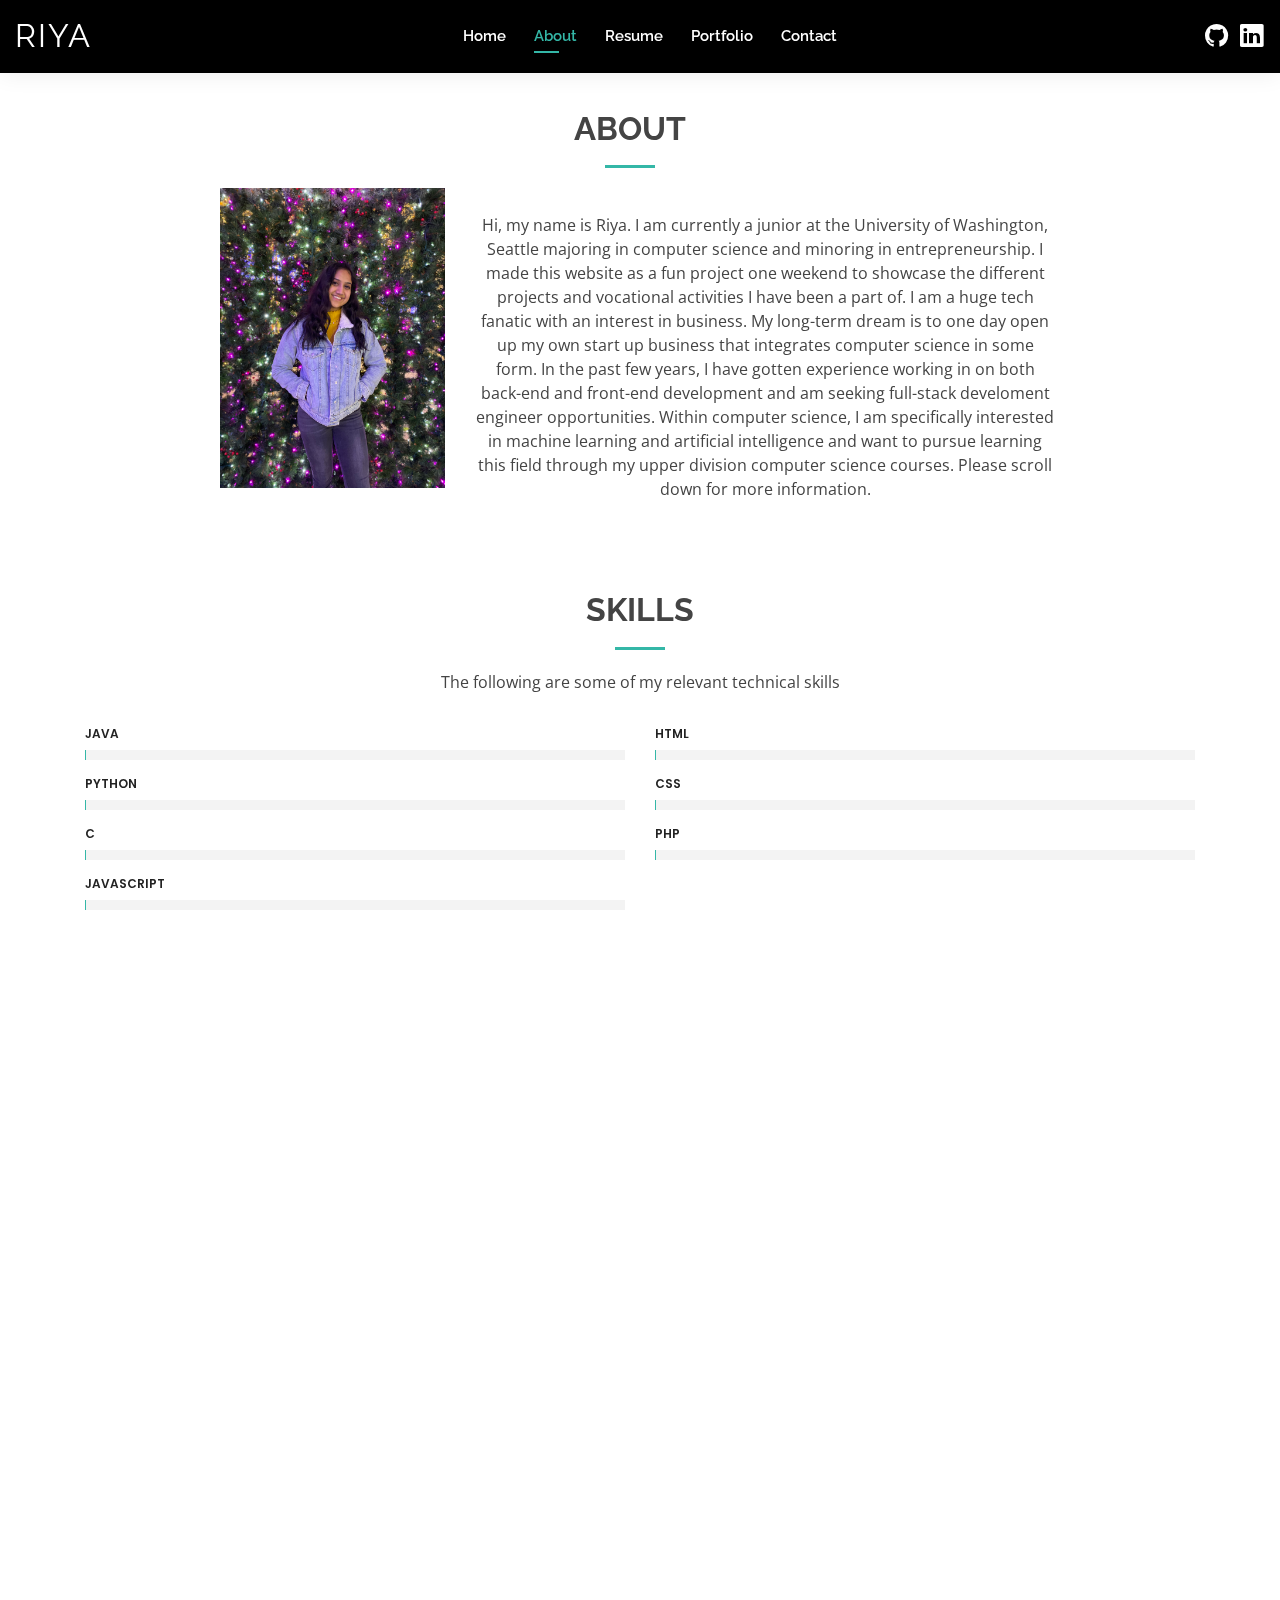
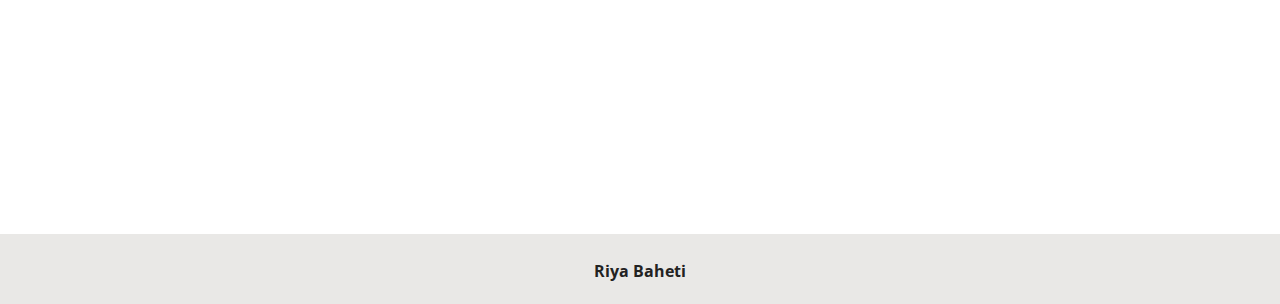
==== about.html @ cb8a55f1 "updated courses" ====
<!DOCTYPE html>
<html lang="en">

<head>
  <meta charset="utf-8">
  <meta content="width=device-width, initial-scale=1.0" name="viewport">

  <title>Riya Baheti</title>
  <meta content="" name="descriptison">
  <meta content="" name="keywords">

  <!-- Favicons -->
  <link href="assets/img/favicon.png" rel="icon">
  <link href="assets/img/apple-touch-icon.png" rel="apple-touch-icon">

  <!-- Google Fonts -->
  <link
    href="https://fonts.googleapis.com/css?family=Open+Sans:300,300i,400,400i,600,600i,700,700i|Raleway:300,300i,400,400i,500,500i,600,600i,700,700i|Poppins:300,300i,400,400i,500,500i,600,600i,700,700i"
    rel="stylesheet">

  <!-- CSS Files -->
  <link href="assets/vendor/bootstrap/css/bootstrap.min.css" rel="stylesheet">
  <link href="assets/vendor/icofont/icofont.min.css" rel="stylesheet">
  <link href="assets/vendor/owl.carousel/assets/owl.carousel.min.css" rel="stylesheet">
  <link href="assets/vendor/boxicons/css/boxicons.min.css" rel="stylesheet">
  <link href="assets/vendor/venobox/venobox.css" rel="stylesheet">
  <link href="assets/vendor/aos/aos.css" rel="stylesheet">
  <link rel="stylesheet" href="https://stackpath.bootstrapcdn.com/font-awesome/4.7.0/css/font-awesome.min.css">
  <link rel="stylesheet" href="https://stackpath.bootstrapcdn.com/bootstrap/4.5.0/css/bootstrap.min.css">

  <!-- Main CSS File -->
  <link href="assets/css/style.css" rel="stylesheet">
</head>

<body>

  <!-- ======= Header ======= -->
  <header id="header" class="fixed-top">
    <div class="container-fluid d-flex justify-content-between align-items-center">

      <h1 class="logo"><a href="index.html">Riya</a></h1>
      <!-- Image logo if I want -->
      <!-- <a href="index.html" class="logo"><img src="assets/img/logo.png" alt="" class="img-fluid"></a>-->

      <!-- navigation menu -->
      <nav class="nav-menu d-none d-lg-block">
        <ul>
          <li><a href="index.html">Home</a></li>
          <li class="active"><a href="about.html">About</a></li>
          <li><a href="resume.html">Resume</a></li>
          <li><a href="portfolio.html">Portfolio</a></li>
          <!-- <li><a href="services.html">Portfolio</a></li> -->
          <li><a href="contact.html">Contact</a></li>
        </ul>
      </nav><!-- .nav-menu -->

      <div class="header-social-links">
        <a href="https://github.com/riyabaheti" target="__blank" class="github"><i class="fa fa-github"></i></a>
        <a href="https://www.linkedin.com/in/riyabaheti/" target="__blank" class="linkedin"><i
            class="icofont-linkedin"></i></i></a>
      </div>

    </div>

  </header><!-- End Header -->

  <main id="main">

    <!-- ======= About Section ======= -->
    <section id="about" class="about">
      <div class="container" data-aos="fade-up">
        <div class="section-title">
          <h2>About</h2>
          <div class="col-lg-4">
            <img src="assets/img/riya.JPG" class="img-fluid" alt="">
          </div>
          <p>Hi, my name is Riya. I am currently a junior at the University of
            Washington, Seattle majoring in computer science and minoring in entrepreneurship. I made this
            website as a fun project one weekend to showcase the different projects and vocational
            activities I have been a part of. I am a huge tech fanatic with an interest in business. My
            long-term dream is to one day open up my own start up business that integrates computer science
            in some form. In the past few years, I have gotten experience working in on both back-end and
            front-end development and am seeking full-stack develoment engineer opportunities. Within
            computer science, I am specifically interested in machine learning and artificial intelligence
            and want to pursue learning this field through my upper division computer science courses. Please scroll
            down for more information.</p>
        </div>
      </div>
    </section><!-- End About Section -->

    <!-- ======= Skills Section ======= -->
    <section id="skills" class="skills">
      <div class="container" data-aos="fade-up">

        <div class="section-title">
          <h2>Skills</h2>
          <p>The following are some of my relevant technical skills</p>
        </div>

        <div class="row skills-content">

          <div class="col-lg-6">

            <div class="progress">
              <span class="skill">JAVA <i class="val"></i></span>
              <div class="progress-bar-wrap">
                <div class="progress-bar" role="progressbar" aria-valuenow="95" aria-valuemin="0" aria-valuemax="100">
                </div>
              </div>
            </div>

            <div class="progress">
              <span class="skill">Python <i class="val"></i></span>
              <div class="progress-bar-wrap">
                <div class="progress-bar" role="progressbar" aria-valuenow="90" aria-valuemin="0" aria-valuemax="100">
                </div>
              </div>
            </div>

            <div class="progress">
              <span class="skill">C<i class="val"></i></span>
              <div class="progress-bar-wrap">
                <div class="progress-bar" role="progressbar" aria-valuenow="50" aria-valuemin="0" aria-valuemax="100">
                </div>
              </div>
            </div>

            <div class="progress">
              <span class="skill">JavaScript <i class="val"></i></span>
              <div class="progress-bar-wrap">
                <div class="progress-bar" role="progressbar" aria-valuenow="75" aria-valuemin="0" aria-valuemax="100">
                </div>
              </div>
            </div>

          </div>

          <div class="col-lg-6">

            <div class="progress">
              <span class="skill">HTML<i class="val"></i></span>
              <div class="progress-bar-wrap">
                <div class="progress-bar" role="progressbar" aria-valuenow="90" aria-valuemin="0" aria-valuemax="100">
                </div>
              </div>
            </div>

            <div class="progress">
              <span class="skill">CSS<i class="val"></i></span>
              <div class="progress-bar-wrap">
                <div class="progress-bar" role="progressbar" aria-valuenow="90" aria-valuemin="0" aria-valuemax="100">
                </div>
              </div>
            </div>

            <div class="progress">
              <span class="skill">PHP <i class="val"></i></span>
              <div class="progress-bar-wrap">
                <div class="progress-bar" role="progressbar" aria-valuenow="55" aria-valuemin="0" aria-valuemax="100">
                </div>
              </div>
            </div>

          </div>

        </div>

      </div>
    </section><!-- End Skills Section -->

    <!-- ======= Facts Section ======= -->
    <section id="facts" class="facts">
      <div class="container" data-aos="fade-up">

        <div class="section-title">
          <h2>Facts</h2>
        </div>

        <div class="row counters">

          <div class="col-lg-3 col-6 text-center">
            <span data-toggle="counter-up">4</span>
            <p>Internships</p>
          </div>

          <div class="col-lg-3 col-6 text-center">
            <span data-toggle="counter-up">7</span>
            <p>Languages</p>
          </div>

          <div class="col-lg-3 col-6 text-center">
            <span data-toggle="counter-up">11</span>
            <p>Relevant Courses</p>
          </div>

          <div class="col-lg-3 col-6 text-center">
            <span data-toggle="counter-up">3.65</span>
            <p>GPA</p>
          </div>

        </div>

      </div>
    </section><!-- End Facts Section -->

    <!-- ======= Courses Section ======= -->
    <section id="facts" class="facts">
      <div class="container" data-aos="fade-up">

        <div class="section-title">
          <h2>Relevant Courses</h2>
          <p>The following are computer science courses I have taken at the University of Washington, Seattle
            so far. Please click the class for syllabus and content.
          </p>
        </div>

        <div id="classes">
          <div class="row classes">

            <!-- CSE 332 -->
            <div class="col-md-3 text-center">
              <a style="text-decoration:none" href="https://courses.cs.washington.edu/courses/cse332/20sp/lectures/"
                target="_blank">
                <div class="icon">
                  <i class="fa fa-book"></i>
                </div>
                <h3>CSE 332: Data Structures and Parallelism</h3>
                <!-- <p>Description of 332 class and what I was taught and the kind of projects I did.</p> -->
              </a>
            </div>

            <!-- CSE 421 -->
            <div class="col-md-3 text-center">
              <a style="text-decoration:none" href="https://courses.cs.washington.edu/courses/cse421/" target="_blank">
                <div class="icon">
                  <i class="fa fa-desktop"></i>
                </div>
                <h3>CSE 421: Introduction to Algorithms</h3>
                <!-- <p>Description of 311 class and what I was taught and the kind of projects I did.</p> -->
              </a>
            </div>

            <!-- CSE 351 -->
            <div class="col-md-3 text-center">
              <a style="text-decoration:none"
                href="https://courses.cs.washington.edu/courses/cse351/19au/syllabus/#syllabus" target="_blank">
                <div class="icon">
                  <i class="fa fa-laptop"></i>
                </div>
                <h3>CSE 351: Hardware Software Interface</h3>
                <!-- <p>Description of 351 class and what I was taught and the kind of projects I did.</p> -->
              </a>
            </div>

            <!-- CSE 333 -->
            <div class="col-md-3 text-center">
              <a style="text-decoration:none" href="https://courses.cs.washington.edu/courses/cse333/" target="_blank">
                <div class="icon">
                  <i class="fa fa-laptop"></i>
                </div>
                <h3>CSE 333: Systems Programming</h3>
                <!-- <p>Description of 351 class and what I was taught and the kind of projects I did.</p> -->
              </a>
            </div>

            <!-- CSE 311 -->
            <div class="col-md-3 text-center">
              <a style="text-decoration:none" href="http://courses.cs.washington.edu/courses/cse311/" target="_blank">
                <div class="icon">
                  <i class="fa fa-desktop"></i>
                </div>
                <h3>CSE 311: Foundations of Computing I</h3>
                <!-- <p>Description of 311 class and what I was taught and the kind of projects I did.</p> -->
              </a>
            </div>

            <!-- CSE 312 -->
            <div class="col-md-3 text-center">
              <a style="text-decoration:none" href="http://courses.cs.washington.edu/courses/cse312/" target="_blank">
                <div class="icon">
                  <i class="fa fa-database"></i>
                </div>
                <h3>CSE 312: Foundations of Computing II</h3>
                <!-- <p>Description of 311 class and what I was taught and the kind of projects I did.</p> -->
              </a>
            </div>

            <!-- CSE 391 -->
            <div class="col-md-3 text-center">
              <a style="text-decoration:none"
                href="https://courses.cs.washington.edu/courses/cse391/19au/handouts/syllabus.pdf" target="_blank">
                <div class="icon">
                  <i class="fa fa-database"></i>
                </div>
                <h3>CSE 391: System & Software Tools</h3>
                <!-- <p>Description of 311 class and what I was taught and the kind of projects I did.</p> -->
              </a>
            </div>

            <!-- CSE 154 -->
            <div class="col-md-3 text-center">
              <a style="text-decoration:none" href="https://courses.cs.washington.edu/courses/cse154/" target="_blank">
                <div class="icon">
                  <i class="fa fa-database"></i>
                </div>
                <h3>CSE 154: Web Programming</h3>
                <!-- <p>Description of 311 class and what I was taught and the kind of projects I did.</p> -->
              </a>
            </div>

          </div>
        </div>
      </div>
    </section>
    <!-- Courses Facts Section -->

    <!-- ======= Testimonials Section ======= -->
    <!-- <section id="testimonials" class="testimonials">
      <div class="container" data-aos="fade-up">

        <div class="section-title">
          <h2>Testimonials</h2>
          <p>Magnam dolores commodi suscipit. Necessitatibus eius consequatur ex aliquid fuga eum quidem. Sit sint
            consectetur velit. Quisquam quos quisquam cupiditate. Et nemo qui impedit suscipit alias ea. Quia fugiat sit
            in iste officiis commodi quidem hic quas.</p>
        </div>

        <div class="owl-carousel testimonials-carousel">

          <div class="testimonial-item">
            <img src="assets/img/testimonials/testimonials-1.jpg" class="testimonial-img" alt="">
            <h3>Saul Goodman</h3>
            <h4>Ceo &amp; Founder</h4>
            <p>
              <i class="bx bxs-quote-alt-left quote-icon-left"></i>
              Proin iaculis purus consequat sem cure digni ssim donec porttitora entum suscipit rhoncus. Accusantium
              quam, ultricies eget id, aliquam eget nibh et. Maecen aliquam, risus at semper.
              <i class="bx bxs-quote-alt-right quote-icon-right"></i>
            </p>
          </div>

          <div class="testimonial-item">
            <img src="assets/img/testimonials/testimonials-2.jpg" class="testimonial-img" alt="">
            <h3>Sara Wilsson</h3>
            <h4>Designer</h4>
            <p>
              <i class="bx bxs-quote-alt-left quote-icon-left"></i>
              Export tempor illum tamen malis malis eram quae irure esse labore quem cillum quid cillum eram malis
              quorum velit fore eram velit sunt aliqua noster fugiat irure amet legam anim culpa.
              <i class="bx bxs-quote-alt-right quote-icon-right"></i>
            </p>
          </div>

          <div class="testimonial-item">
            <img src="assets/img/testimonials/testimonials-3.jpg" class="testimonial-img" alt="">
            <h3>Jena Karlis</h3>
            <h4>Store Owner</h4>
            <p>
              <i class="bx bxs-quote-alt-left quote-icon-left"></i>
              Enim nisi quem export duis labore cillum quae magna enim sint quorum nulla quem veniam duis minim tempor
              labore quem eram duis noster aute amet eram fore quis sint minim.
              <i class="bx bxs-quote-alt-right quote-icon-right"></i>
            </p>
          </div>

          <div class="testimonial-item">
            <img src="assets/img/testimonials/testimonials-4.jpg" class="testimonial-img" alt="">
            <h3>Matt Brandon</h3>
            <h4>Freelancer</h4>
            <p>
              <i class="bx bxs-quote-alt-left quote-icon-left"></i>
              Fugiat enim eram quae cillum dolore dolor amet nulla culpa multos export minim fugiat minim velit minim
              dolor enim duis veniam ipsum anim magna sunt elit fore quem dolore labore illum veniam.
              <i class="bx bxs-quote-alt-right quote-icon-right"></i>
            </p>
          </div>

          <div class="testimonial-item">
            <img src="assets/img/testimonials/testimonials-5.jpg" class="testimonial-img" alt="">
            <h3>John Larson</h3>
            <h4>Entrepreneur</h4>
            <p>
              <i class="bx bxs-quote-alt-left quote-icon-left"></i>
              Quis quorum aliqua sint quem legam fore sunt eram irure aliqua veniam tempor noster veniam enim culpa
              labore duis sunt culpa nulla illum cillum fugiat legam esse veniam culpa fore nisi cillum quid.
              <i class="bx bxs-quote-alt-right quote-icon-right"></i>
            </p>
          </div>

        </div>

      </div>
    </section> -->
    <!-- End Testimonials Section -->

  </main><!-- End #main -->

  <!-- ======= Footer ======= -->
  <footer id="footer">
    <div class="container">
      <p><strong><span>Riya Baheti</span></strong></p>
    </div>
  </footer><!-- End  Footer -->

  <div id="preloader"></div>
  <a href="#" class="back-to-top"><i class="bx bx-up-arrow-alt"></i></a>

  <!-- JS Files -->
  <script src="assets/vendor/jquery/jquery.min.js"></script>
  <script src="assets/vendor/bootstrap/js/bootstrap.bundle.min.js"></script>
  <script src="assets/vendor/jquery.easing/jquery.easing.min.js"></script>
  <script src="assets/vendor/php-email-form/validate.js"></script>
  <script src="assets/vendor/waypoints/jquery.waypoints.min.js"></script>
  <script src="assets/vendor/counterup/counterup.min.js"></script>
  <script src="assets/vendor/owl.carousel/owl.carousel.min.js"></script>
  <script src="assets/vendor/isotope-layout/isotope.pkgd.min.js"></script>
  <script src="assets/vendor/venobox/venobox.min.js"></script>
  <script src="assets/vendor/aos/aos.js"></script>

  <!-- Main JS File -->
  <script src="assets/js/main.js"></script>

</body>

</html>
---- assets/vendor/venobox/venobox.css ----
/* ------ venobox.css --------*/
.vbox-overlay *, .vbox-overlay *:before, .vbox-overlay *:after{
    -webkit-backface-visibility: hidden;
    -webkit-box-sizing:border-box;
    -moz-box-sizing:border-box;
    box-sizing:border-box;
}
.vbox-overlay * { 
    -webkit-backface-visibility: visible;
    backface-visibility: visible;
}
.vbox-overlay{
    display: -webkit-flex;
    display: flex;
    -webkit-flex-direction: column;
    flex-direction: column;
    -webkit-justify-content: center;
    justify-content: center;
    -webkit-align-items: center;
    align-items: center;
    position: fixed;
    left: 0;
    top: 0;
    bottom: 0;
    right: 0;
    z-index: 999999;
}

/* ----- navigation ----- */
.vbox-title{
    width: 100%;
    height: 40px;
    float: left;
    text-align: center;
    line-height: 28px;
    font-size: 12px;
    padding: 6px 50px;
    overflow: hidden;
    position: fixed;
    display: none;
    left: 0;
    z-index: 89;
}
.vbox-close{
    cursor: pointer;
    position: fixed;
    top: -1px;
    right: 0;
    width: 50px;
    height: 40px;
    padding: 6px;
    display: block;
    background-position:10px center;
    overflow: hidden;
    font-size: 24px;
    line-height: 1;
    text-align: center;
    z-index: 99;
}
.vbox-left{
    cursor: pointer;
    position: fixed;
    left: 0;
    height: 40px;
    overflow: hidden;
    line-height: 28px;
    font-size: 12px;
    z-index: 99;
    display: flex;
    align-items:center;
}
.vbox-num{
    display: inline-block;
    margin: 6px 0 6px 15px;
}
/* ----- Social share ----- */
.vbox-share{
    line-height: 28px;
    font-size: 12px;
    overflow: hidden;
    position: fixed;
    left: 0;
    z-index: 98;
    display: flex;
    align-items:center;
    justify-content: center;
    width: 100%;
    text-align: center;
}
.vbox-share svg{
    max-height: 28px;
    width: 28px;
    z-index: 10;
    margin-left: 12px;
    margin-top: 6px;
    margin-bottom: 6px;
    vertical-align: middle;
}


/* ----- navigation ARROWS ----- */
.vbox-next, .vbox-prev{
    position: fixed;
    top: 50%;
    margin-top: -15px;
    overflow: hidden;
    cursor: pointer;
    display: block;
    width: 45px;
    height: 45px;
    z-index: 99;
}
.vbox-next span, .vbox-prev span{
    position: relative;
    width: 20px;
    height: 20px;
    border: 2px solid transparent;
    border-top-color: #B6B6B6;
    border-right-color: #B6B6B6;
    text-indent: -100px;
    position: absolute;
    top: 8px;
    display: block;
}
.vbox-prev{
    left: 15px;
}
.vbox-next{
    right: 15px;
}
.vbox-prev span{
    left: 10px;
    -ms-transform: rotate(-135deg);
    -webkit-transform: rotate(-135deg);
    transform: rotate(-135deg);
}
.vbox-next span{
    -ms-transform: rotate(45deg);
    -webkit-transform: rotate(45deg);
    transform: rotate(45deg);
    right: 10px;
}
/* ------- inline window ------ */
.vbox-inline{
    width: 420px;
    height: 315px;
    height: 70vh;
    padding: 10px;
    background: #fff;
    margin: 0 auto;
    overflow: auto;
    text-align: left;
}
/* ------- Video & iFrames window ------ */
.venoframe{
    max-width: 100%;
    width: 100%;
    border: none;
    width: 100%;
    height: 260px;
    height: 70vh;
}
.venoframe.vbvid{
    height: 260px;
}
@media (min-width: 768px) {
    .venoframe, .vbox-inline{
        width: 90%;
        height: 360px;
        height: 70vh;
    }
    .venoframe.vbvid{
        width: 640px;
        height: 360px;
    }
}
@media (min-width: 992px) {
    .venoframe, .vbox-inline{
        max-width: 1200px;
        width: 80%;
        height: 540px;
        height: 70vh;
    }
    .venoframe.vbvid{
        width: 960px;
        height: 540px;
    }
}
/* 
Please do NOT edit this part! 
or at least read this note: http://i.imgur.com/7C0ws9e.gif
*/
.vbox-open{
    overflow: hidden;
}
.vbox-container{
    position: absolute;
    left: 0;
    right: 0;
    top: 0;
    bottom: 0;
    overflow-x: hidden;
    overflow-y: scroll;
    overflow-scrolling: touch;
    -webkit-overflow-scrolling: touch;
    z-index: 20;
    max-height: 100%;

}

.vbox-content{
    text-align: center;
    float: left;
    width: 100%;
    position: relative;
    overflow: hidden;
    padding: 20px 4%;
}
.vbox-container img{
    max-width: 100%;
    height: auto;
}
.vbox-figlio{
    box-shadow: 0 0 12px rgba(0,0,0,0.19), 0 6px 6px rgba(0,0,0,0.23);
    max-width: 100%;
    text-align: initial;
}
img.vbox-figlio{
    -webkit-user-select: none;
-khtml-user-select: none;
-moz-user-select: none;
-o-user-select: none;
user-select: none;
}
.vbox-content.swipe-left{
    margin-left: -200px !important;
}
.vbox-content.swipe-right{
    margin-left: 200px !important;
}
.vbox-animated{
    webkit-transition: margin 300ms ease-out;
    transition: margin 300ms ease-out;
}

/* ---------- preloader ----------
 * SPINKIT 
 * http://tobiasahlin.com/spinkit/
-------------------------------- */
.sk-double-bounce,.sk-rotating-plane{width:40px;height:40px;margin:40px auto}.sk-rotating-plane{background-color:#333;-webkit-animation:sk-rotatePlane 1.2s infinite ease-in-out;animation:sk-rotatePlane 1.2s infinite ease-in-out}@-webkit-keyframes sk-rotatePlane{0%{-webkit-transform:perspective(120px) rotateX(0) rotateY(0);transform:perspective(120px) rotateX(0) rotateY(0)}50%{-webkit-transform:perspective(120px) rotateX(-180.1deg) rotateY(0);transform:perspective(120px) rotateX(-180.1deg) rotateY(0)}100%{-webkit-transform:perspective(120px) rotateX(-180deg) rotateY(-179.9deg);transform:perspective(120px) rotateX(-180deg) rotateY(-179.9deg)}}@keyframes sk-rotatePlane{0%{-webkit-transform:perspective(120px) rotateX(0) rotateY(0);transform:perspective(120px) rotateX(0) rotateY(0)}50%{-webkit-transform:perspective(120px) rotateX(-180.1deg) rotateY(0);transform:perspective(120px) rotateX(-180.1deg) rotateY(0)}100%{-webkit-transform:perspective(120px) rotateX(-180deg) rotateY(-179.9deg);transform:perspective(120px) rotateX(-180deg) rotateY(-179.9deg)}}.sk-double-bounce{position:relative}.sk-double-bounce .sk-child{width:100%;height:100%;border-radius:50%;background-color:#333;opacity:.6;position:absolute;top:0;left:0;-webkit-animation:sk-doubleBounce 2s infinite ease-in-out;animation:sk-doubleBounce 2s infinite ease-in-out}.sk-chasing-dots .sk-child,.sk-spinner-pulse,.sk-three-bounce .sk-child{background-color:#333;border-radius:100%}.sk-double-bounce .sk-double-bounce2{-webkit-animation-delay:-1s;animation-delay:-1s}@-webkit-keyframes sk-doubleBounce{0%,100%{-webkit-transform:scale(0);transform:scale(0)}50%{-webkit-transform:scale(1);transform:scale(1)}}@keyframes sk-doubleBounce{0%,100%{-webkit-transform:scale(0);transform:scale(0)}50%{-webkit-transform:scale(1);transform:scale(1)}}.sk-wave{margin:40px auto;width:50px;height:40px;text-align:center;font-size:10px}.sk-wave .sk-rect{background-color:#333;height:100%;width:6px;display:inline-block;-webkit-animation:sk-waveStretchDelay 1.2s infinite ease-in-out;animation:sk-waveStretchDelay 1.2s infinite ease-in-out}.sk-wave .sk-rect1{-webkit-animation-delay:-1.2s;animation-delay:-1.2s}.sk-wave .sk-rect2{-webkit-animation-delay:-1.1s;animation-delay:-1.1s}.sk-wave .sk-rect3{-webkit-animation-delay:-1s;animation-delay:-1s}.sk-wave .sk-rect4{-webkit-animation-delay:-.9s;animation-delay:-.9s}.sk-wave .sk-rect5{-webkit-animation-delay:-.8s;animation-delay:-.8s}@-webkit-keyframes sk-waveStretchDelay{0%,100%,40%{-webkit-transform:scaleY(.4);transform:scaleY(.4)}20%{-webkit-transform:scaleY(1);transform:scaleY(1)}}@keyframes sk-waveStretchDelay{0%,100%,40%{-webkit-transform:scaleY(.4);transform:scaleY(.4)}20%{-webkit-transform:scaleY(1);transform:scaleY(1)}}.sk-wandering-cubes{margin:40px auto;width:40px;height:40px;position:relative}.sk-wandering-cubes .sk-cube{background-color:#333;width:10px;height:10px;position:absolute;top:0;left:0;-webkit-animation:sk-wanderingCube 1.8s ease-in-out -1.8s infinite both;animation:sk-wanderingCube 1.8s ease-in-out -1.8s infinite both}.sk-chasing-dots,.sk-spinner-pulse{width:40px;height:40px;margin:40px auto}.sk-wandering-cubes .sk-cube2{-webkit-animation-delay:-.9s;animation-delay:-.9s}@-webkit-keyframes sk-wanderingCube{0%{-webkit-transform:rotate(0);transform:rotate(0)}25%{-webkit-transform:translateX(30px) rotate(-90deg) scale(.5);transform:translateX(30px) rotate(-90deg) scale(.5)}50%{-webkit-transform:translateX(30px) translateY(30px) rotate(-179deg);transform:translateX(30px) translateY(30px) rotate(-179deg)}50.1%{-webkit-transform:translateX(30px) translateY(30px) rotate(-180deg);transform:translateX(30px) translateY(30px) rotate(-180deg)}75%{-webkit-transform:translateX(0) translateY(30px) rotate(-270deg) scale(.5);transform:translateX(0) translateY(30px) rotate(-270deg) scale(.5)}100%{-webkit-transform:rotate(-360deg);transform:rotate(-360deg)}}@keyframes sk-wanderingCube{0%{-webkit-transform:rotate(0);transform:rotate(0)}25%{-webkit-transform:translateX(30px) rotate(-90deg) scale(.5);transform:translateX(30px) rotate(-90deg) scale(.5)}50%{-webkit-transform:translateX(30px) translateY(30px) rotate(-179deg);transform:translateX(30px) translateY(30px) rotate(-179deg)}50.1%{-webkit-transform:translateX(30px) translateY(30px) rotate(-180deg);transform:translateX(30px) translateY(30px) rotate(-180deg)}75%{-webkit-transform:translateX(0) translateY(30px) rotate(-270deg) scale(.5);transform:translateX(0) translateY(30px) rotate(-270deg) scale(.5)}100%{-webkit-transform:rotate(-360deg);transform:rotate(-360deg)}}.sk-spinner-pulse{-webkit-animation:sk-pulseScaleOut 1s infinite ease-in-out;animation:sk-pulseScaleOut 1s infinite ease-in-out}@-webkit-keyframes sk-pulseScaleOut{0%{-webkit-transform:scale(0);transform:scale(0)}100%{-webkit-transform:scale(1);transform:scale(1);opacity:0}}@keyframes sk-pulseScaleOut{0%{-webkit-transform:scale(0);transform:scale(0)}100%{-webkit-transform:scale(1);transform:scale(1);opacity:0}}.sk-chasing-dots{position:relative;text-align:center;-webkit-animation:sk-chasingDotsRotate 2s infinite linear;animation:sk-chasingDotsRotate 2s infinite linear}.sk-chasing-dots .sk-child{width:60%;height:60%;display:inline-block;position:absolute;top:0;-webkit-animation:sk-chasingDotsBounce 2s infinite ease-in-out;animation:sk-chasingDotsBounce 2s infinite ease-in-out}.sk-chasing-dots .sk-dot2{top:auto;bottom:0;-webkit-animation-delay:-1s;animation-delay:-1s}@-webkit-keyframes sk-chasingDotsRotate{100%{-webkit-transform:rotate(360deg);transform:rotate(360deg)}}@keyframes sk-chasingDotsRotate{100%{-webkit-transform:rotate(360deg);transform:rotate(360deg)}}@-webkit-keyframes sk-chasingDotsBounce{0%,100%{-webkit-transform:scale(0);transform:scale(0)}50%{-webkit-transform:scale(1);transform:scale(1)}}@keyframes sk-chasingDotsBounce{0%,100%{-webkit-transform:scale(0);transform:scale(0)}50%{-webkit-transform:scale(1);transform:scale(1)}}.sk-three-bounce{margin:40px auto;width:80px;text-align:center}.sk-three-bounce .sk-child{width:20px;height:20px;display:inline-block;-webkit-animation:sk-three-bounce 1.4s ease-in-out 0s infinite both;animation:sk-three-bounce 1.4s ease-in-out 0s infinite both}.sk-circle .sk-child:before,.sk-fading-circle .sk-circle:before{display:block;border-radius:100%;content:'';background-color:#333}.sk-three-bounce .sk-bounce1{-webkit-animation-delay:-.32s;animation-delay:-.32s}.sk-three-bounce .sk-bounce2{-webkit-animation-delay:-.16s;animation-delay:-.16s}@-webkit-keyframes sk-three-bounce{0%,100%,80%{-webkit-transform:scale(0);transform:scale(0)}40%{-webkit-transform:scale(1);transform:scale(1)}}@keyframes sk-three-bounce{0%,100%,80%{-webkit-transform:scale(0);transform:scale(0)}40%{-webkit-transform:scale(1);transform:scale(1)}}.sk-circle{margin:40px auto;width:40px;height:40px;position:relative}.sk-circle .sk-child{width:100%;height:100%;position:absolute;left:0;top:0}.sk-circle .sk-child:before{margin:0 auto;width:15%;height:15%;-webkit-animation:sk-circleBounceDelay 1.2s infinite ease-in-out both;animation:sk-circleBounceDelay 1.2s infinite ease-in-out both}.sk-circle .sk-circle2{-webkit-transform:rotate(30deg);-ms-transform:rotate(30deg);transform:rotate(30deg)}.sk-circle .sk-circle3{-webkit-transform:rotate(60deg);-ms-transform:rotate(60deg);transform:rotate(60deg)}.sk-circle .sk-circle4{-webkit-transform:rotate(90deg);-ms-transform:rotate(90deg);transform:rotate(90deg)}.sk-circle .sk-circle5{-webkit-transform:rotate(120deg);-ms-transform:rotate(120deg);transform:rotate(120deg)}.sk-circle .sk-circle6{-webkit-transform:rotate(150deg);-ms-transform:rotate(150deg);transform:rotate(150deg)}.sk-circle .sk-circle7{-webkit-transform:rotate(180deg);-ms-transform:rotate(180deg);transform:rotate(180deg)}.sk-circle .sk-circle8{-webkit-transform:rotate(210deg);-ms-transform:rotate(210deg);transform:rotate(210deg)}.sk-circle .sk-circle9{-webkit-transform:rotate(240deg);-ms-transform:rotate(240deg);transform:rotate(240deg)}.sk-circle .sk-circle10{-webkit-transform:rotate(270deg);-ms-transform:rotate(270deg);transform:rotate(270deg)}.sk-circle .sk-circle11{-webkit-transform:rotate(300deg);-ms-transform:rotate(300deg);transform:rotate(300deg)}.sk-circle .sk-circle12{-webkit-transform:rotate(330deg);-ms-transform:rotate(330deg);transform:rotate(330deg)}.sk-circle .sk-circle2:before{-webkit-animation-delay:-1.1s;animation-delay:-1.1s}.sk-circle .sk-circle3:before{-webkit-animation-delay:-1s;animation-delay:-1s}.sk-circle .sk-circle4:before{-webkit-animation-delay:-.9s;animation-delay:-.9s}.sk-circle .sk-circle5:before{-webkit-animation-delay:-.8s;animation-delay:-.8s}.sk-circle .sk-circle6:before{-webkit-animation-delay:-.7s;animation-delay:-.7s}.sk-circle .sk-circle7:before{-webkit-animation-delay:-.6s;animation-delay:-.6s}.sk-circle .sk-circle8:before{-webkit-animation-delay:-.5s;animation-delay:-.5s}.sk-circle .sk-circle9:before{-webkit-animation-delay:-.4s;animation-delay:-.4s}.sk-circle .sk-circle10:before{-webkit-animation-delay:-.3s;animation-delay:-.3s}.sk-circle .sk-circle11:before{-webkit-animation-delay:-.2s;animation-delay:-.2s}.sk-circle .sk-circle12:before{-webkit-animation-delay:-.1s;animation-delay:-.1s}@-webkit-keyframes sk-circleBounceDelay{0%,100%,80%{-webkit-transform:scale(0);transform:scale(0)}40%{-webkit-transform:scale(1);transform:scale(1)}}@keyframes sk-circleBounceDelay{0%,100%,80%{-webkit-transform:scale(0);transform:scale(0)}40%{-webkit-transform:scale(1);transform:scale(1)}}.sk-cube-grid{width:40px;height:40px;margin:40px auto}.sk-cube-grid .sk-cube{width:33.33%;height:33.33%;background-color:#333;float:left;-webkit-animation:sk-cubeGridScaleDelay 1.3s infinite ease-in-out;animation:sk-cubeGridScaleDelay 1.3s infinite ease-in-out}.sk-cube-grid .sk-cube1{-webkit-animation-delay:.2s;animation-delay:.2s}.sk-cube-grid .sk-cube2{-webkit-animation-delay:.3s;animation-delay:.3s}.sk-cube-grid .sk-cube3{-webkit-animation-delay:.4s;animation-delay:.4s}.sk-cube-grid .sk-cube4{-webkit-animation-delay:.1s;animation-delay:.1s}.sk-cube-grid .sk-cube5{-webkit-animation-delay:.2s;animation-delay:.2s}.sk-cube-grid .sk-cube6{-webkit-animation-delay:.3s;animation-delay:.3s}.sk-cube-grid .sk-cube7{-webkit-animation-delay:0ms;animation-delay:0ms}.sk-cube-grid .sk-cube8{-webkit-animation-delay:.1s;animation-delay:.1s}.sk-cube-grid .sk-cube9{-webkit-animation-delay:.2s;animation-delay:.2s}@-webkit-keyframes sk-cubeGridScaleDelay{0%,100%,70%{-webkit-transform:scale3D(1,1,1);transform:scale3D(1,1,1)}35%{-webkit-transform:scale3D(0,0,1);transform:scale3D(0,0,1)}}@keyframes sk-cubeGridScaleDelay{0%,100%,70%{-webkit-transform:scale3D(1,1,1);transform:scale3D(1,1,1)}35%{-webkit-transform:scale3D(0,0,1);transform:scale3D(0,0,1)}}.sk-fading-circle{margin:40px auto;width:40px;height:40px;position:relative}.sk-fading-circle .sk-circle{width:100%;height:100%;position:absolute;left:0;top:0}.sk-fading-circle .sk-circle:before{margin:0 auto;width:15%;height:15%;-webkit-animation:sk-circleFadeDelay 1.2s infinite ease-in-out both;animation:sk-circleFadeDelay 1.2s infinite ease-in-out both}.sk-fading-circle .sk-circle2{-webkit-transform:rotate(30deg);-ms-transform:rotate(30deg);transform:rotate(30deg)}.sk-fading-circle .sk-circle3{-webkit-transform:rotate(60deg);-ms-transform:rotate(60deg);transform:rotate(60deg)}.sk-fading-circle .sk-circle4{-webkit-transform:rotate(90deg);-ms-transform:rotate(90deg);transform:rotate(90deg)}.sk-fading-circle .sk-circle5{-webkit-transform:rotate(120deg);-ms-transform:rotate(120deg);transform:rotate(120deg)}.sk-fading-circle .sk-circle6{-webkit-transform:rotate(150deg);-ms-transform:rotate(150deg);transform:rotate(150deg)}.sk-fading-circle .sk-circle7{-webkit-transform:rotate(180deg);-ms-transform:rotate(180deg);transform:rotate(180deg)}.sk-fading-circle .sk-circle8{-webkit-transform:rotate(210deg);-ms-transform:rotate(210deg);transform:rotate(210deg)}.sk-fading-circle .sk-circle9{-webkit-transform:rotate(240deg);-ms-transform:rotate(240deg);transform:rotate(240deg)}.sk-fading-circle .sk-circle10{-webkit-transform:rotate(270deg);-ms-transform:rotate(270deg);transform:rotate(270deg)}.sk-fading-circle .sk-circle11{-webkit-transform:rotate(300deg);-ms-transform:rotate(300deg);transform:rotate(300deg)}.sk-fading-circle .sk-circle12{-webkit-transform:rotate(330deg);-ms-transform:rotate(330deg);transform:rotate(330deg)}.sk-fading-circle .sk-circle2:before{-webkit-animation-delay:-1.1s;animation-delay:-1.1s}.sk-fading-circle .sk-circle3:before{-webkit-animation-delay:-1s;animation-delay:-1s}.sk-fading-circle .sk-circle4:before{-webkit-animation-delay:-.9s;animation-delay:-.9s}.sk-fading-circle .sk-circle5:before{-webkit-animation-delay:-.8s;animation-delay:-.8s}.sk-fading-circle .sk-circle6:before{-webkit-animation-delay:-.7s;animation-delay:-.7s}.sk-fading-circle .sk-circle7:before{-webkit-animation-delay:-.6s;animation-delay:-.6s}.sk-fading-circle .sk-circle8:before{-webkit-animation-delay:-.5s;animation-delay:-.5s}.sk-fading-circle .sk-circle9:before{-webkit-animation-delay:-.4s;animation-delay:-.4s}.sk-fading-circle .sk-circle10:before{-webkit-animation-delay:-.3s;animation-delay:-.3s}.sk-fading-circle .sk-circle11:before{-webkit-animation-delay:-.2s;animation-delay:-.2s}.sk-fading-circle .sk-circle12:before{-webkit-animation-delay:-.1s;animation-delay:-.1s}@-webkit-keyframes sk-circleFadeDelay{0%,100%,39%{opacity:0}40%{opacity:1}}@keyframes sk-circleFadeDelay{0%,100%,39%{opacity:0}40%{opacity:1}}.sk-folding-cube{margin:40px auto;width:40px;height:40px;position:relative;-webkit-transform:rotateZ(45deg);transform:rotateZ(45deg)}.sk-folding-cube .sk-cube{float:left;width:50%;height:50%;position:relative;-webkit-transform:scale(1.1);-ms-transform:scale(1.1);transform:scale(1.1)}.sk-folding-cube .sk-cube:before{content:'';position:absolute;top:0;left:0;width:100%;height:100%;background-color:#333;-webkit-animation:sk-foldCubeAngle 2.4s infinite linear both;animation:sk-foldCubeAngle 2.4s infinite linear both;-webkit-transform-origin:100% 100%;-ms-transform-origin:100% 100%;transform-origin:100% 100%}.sk-folding-cube .sk-cube2{-webkit-transform:scale(1.1) rotateZ(90deg);transform:scale(1.1) rotateZ(90deg)}.sk-folding-cube .sk-cube3{-webkit-transform:scale(1.1) rotateZ(180deg);transform:scale(1.1) rotateZ(180deg)}.sk-folding-cube .sk-cube4{-webkit-transform:scale(1.1) rotateZ(270deg);transform:scale(1.1) rotateZ(270deg)}.sk-folding-cube .sk-cube2:before{-webkit-animation-delay:.3s;animation-delay:.3s}.sk-folding-cube .sk-cube3:before{-webkit-animation-delay:.6s;animation-delay:.6s}.sk-folding-cube .sk-cube4:before{-webkit-animation-delay:.9s;animation-delay:.9s}@-webkit-keyframes sk-foldCubeAngle{0%,10%{-webkit-transform:perspective(140px) rotateX(-180deg);transform:perspective(140px) rotateX(-180deg);opacity:0}25%,75%{-webkit-transform:perspective(140px) rotateX(0);transform:perspective(140px) rotateX(0);opacity:1}100%,90%{-webkit-transform:perspective(140px) rotateY(180deg);transform:perspective(140px) rotateY(180deg);opacity:0}}@keyframes sk-foldCubeAngle{0%,10%{-webkit-transform:perspective(140px) rotateX(-180deg);transform:perspective(140px) rotateX(-180deg);opacity:0}25%,75%{-webkit-transform:perspective(140px) rotateX(0);transform:perspective(140px) rotateX(0);opacity:1}100%,90%{-webkit-transform:perspective(140px) rotateY(180deg);transform:perspective(140px) rotateY(180deg);opacity:0}}
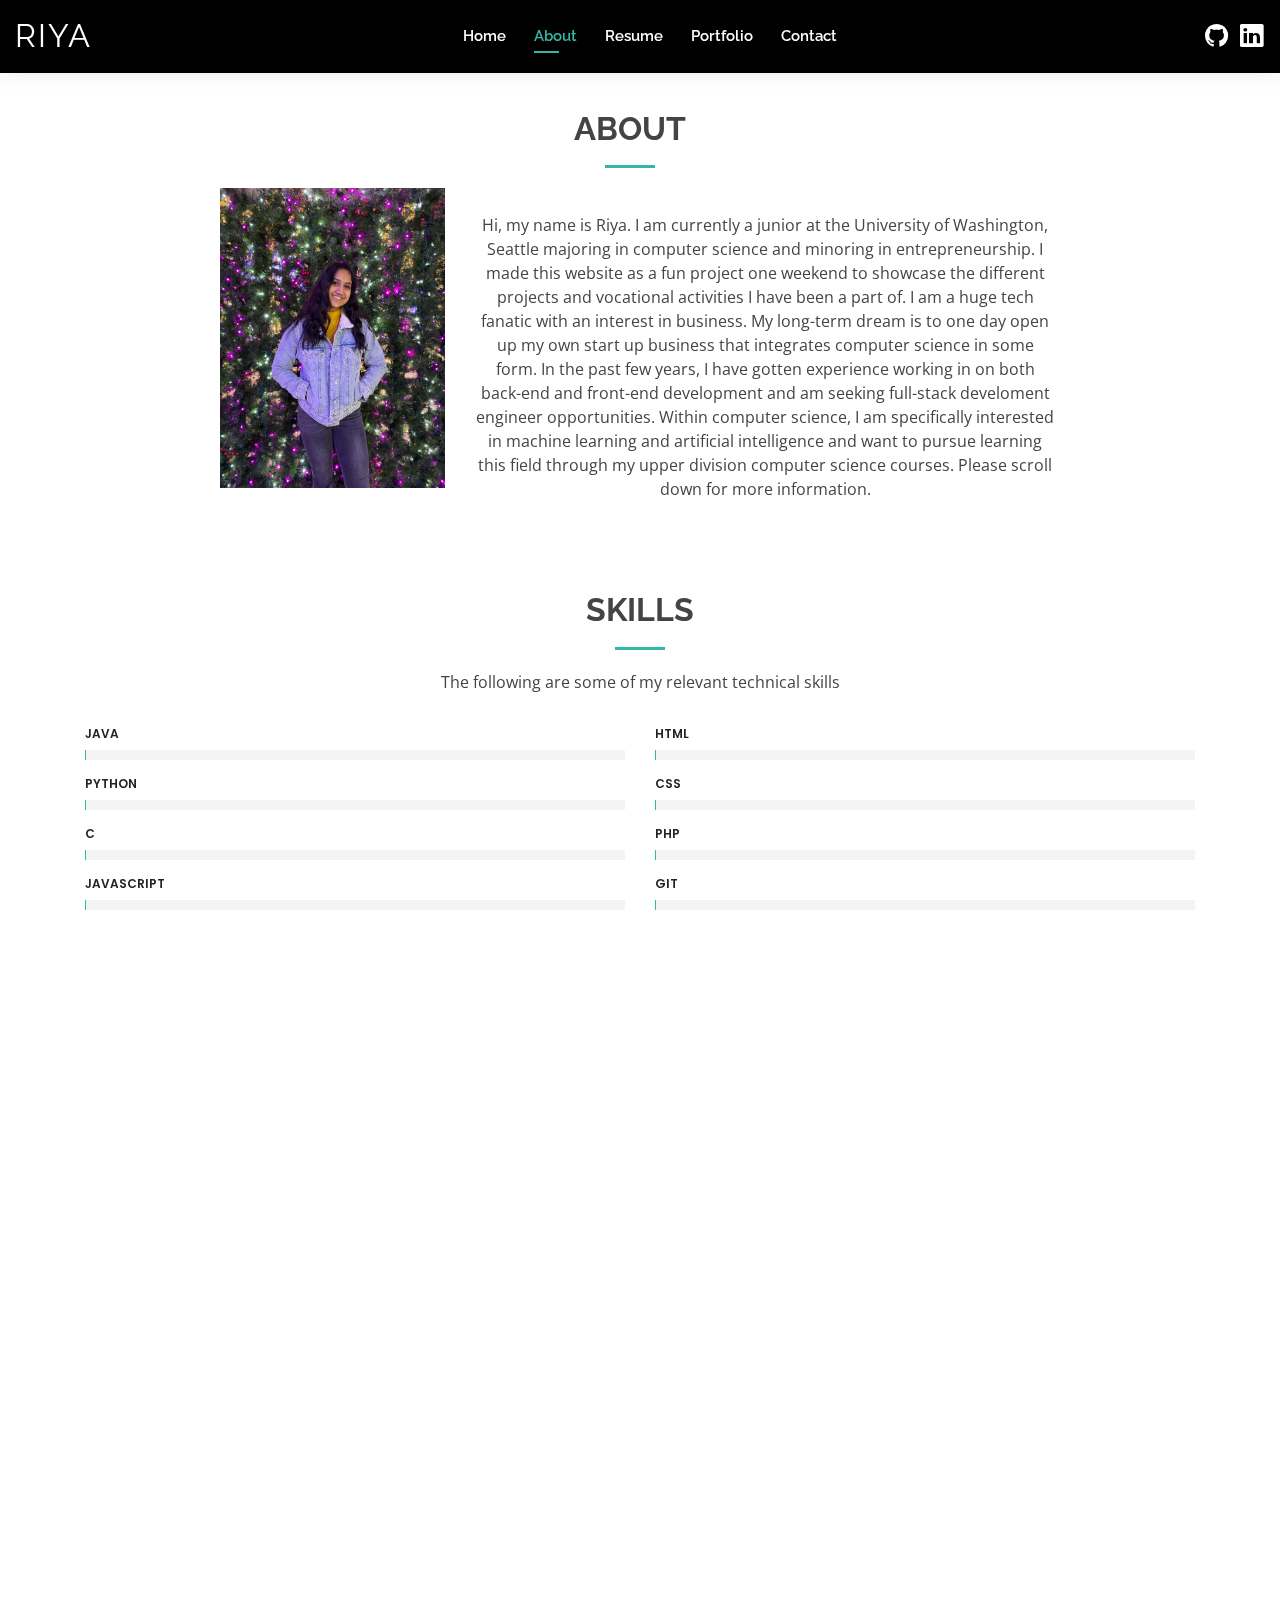
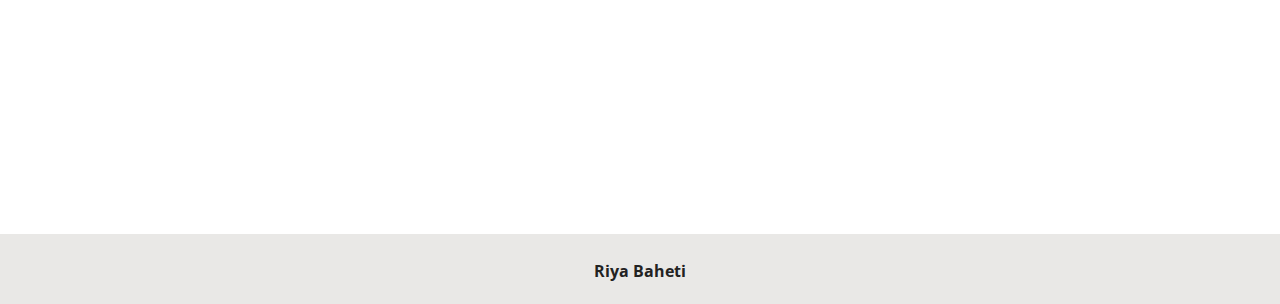
==== commit 0f471c3d: "updated" ====
--- a/about.html
+++ b/about.html
@@ -161,6 +161,14 @@
               </div>
             </div>
 
+            <div class="progress">
+              <span class="skill">Git<i class="val"></i></span>
+              <div class="progress-bar-wrap">
+                <div class="progress-bar" role="progressbar" aria-valuenow="85" aria-valuemin="0" aria-valuemax="100">
+                </div>
+              </div>
+            </div>
+
           </div>
 
         </div>
@@ -245,7 +253,7 @@
               <a style="text-decoration:none"
                 href="https://courses.cs.washington.edu/courses/cse351/19au/syllabus/#syllabus" target="_blank">
                 <div class="icon">
-                  <i class="fa fa-laptop"></i>
+                  <i class="fa fa-hdd-o"></i>
                 </div>
                 <h3>CSE 351: Hardware Software Interface</h3>
                 <!-- <p>Description of 351 class and what I was taught and the kind of projects I did.</p> -->
@@ -267,7 +275,7 @@
             <div class="col-md-3 text-center">
               <a style="text-decoration:none" href="http://courses.cs.washington.edu/courses/cse311/" target="_blank">
                 <div class="icon">
-                  <i class="fa fa-desktop"></i>
+                  <i class="fa fa-cube"></i>
                 </div>
                 <h3>CSE 311: Foundations of Computing I</h3>
                 <!-- <p>Description of 311 class and what I was taught and the kind of projects I did.</p> -->
@@ -278,7 +286,7 @@
             <div class="col-md-3 text-center">
               <a style="text-decoration:none" href="http://courses.cs.washington.edu/courses/cse312/" target="_blank">
                 <div class="icon">
-                  <i class="fa fa-database"></i>
+                  <i class="fa fa-plus"></i>
                 </div>
                 <h3>CSE 312: Foundations of Computing II</h3>
                 <!-- <p>Description of 311 class and what I was taught and the kind of projects I did.</p> -->
@@ -301,7 +309,7 @@
             <div class="col-md-3 text-center">
               <a style="text-decoration:none" href="https://courses.cs.washington.edu/courses/cse154/" target="_blank">
                 <div class="icon">
-                  <i class="fa fa-database"></i>
+                  <i class="fa fa-mouse-pointer"></i>
                 </div>
                 <h3>CSE 154: Web Programming</h3>
                 <!-- <p>Description of 311 class and what I was taught and the kind of projects I did.</p> -->
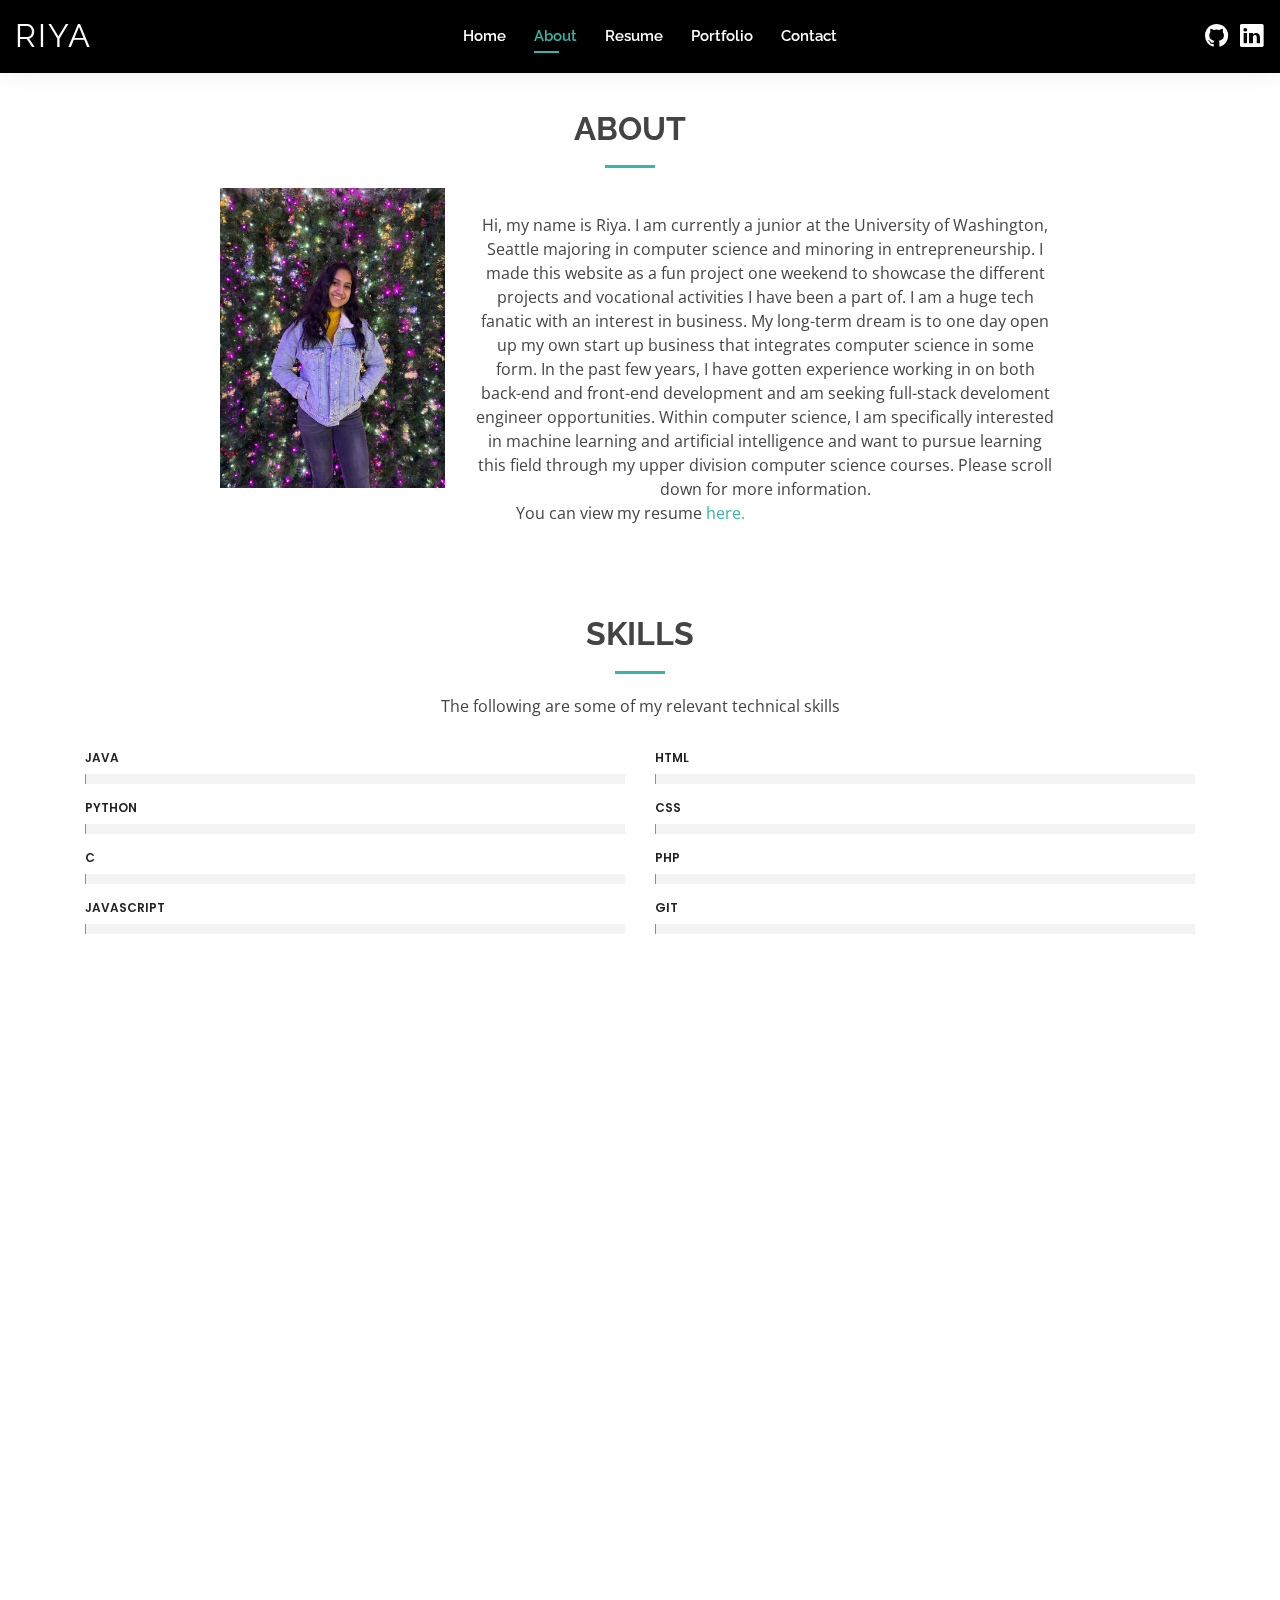
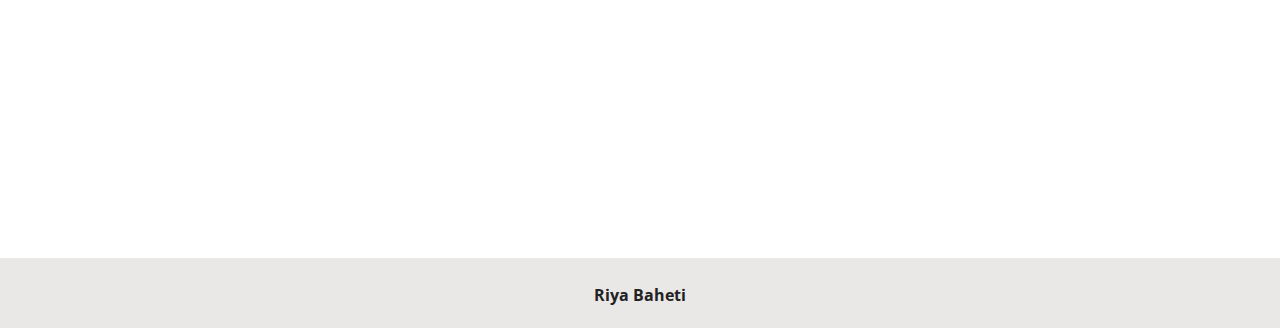
==== commit 9190d3e4: "Added resume" ====
--- a/about.html
+++ b/about.html
@@ -84,6 +84,8 @@
             computer science, I am specifically interested in machine learning and artificial intelligence
             and want to pursue learning this field through my upper division computer science courses. Please scroll
             down for more information.</p>
+          You can view my resume <a id="resumePDF" href="assets/Resume_Riya Baheti.pdf" target="_blank">here.</a>
+
         </div>
       </div>
     </section><!-- End About Section -->
@@ -197,7 +199,7 @@
           </div>
 
           <div class="col-lg-3 col-6 text-center">
-            <span data-toggle="counter-up">11</span>
+            <span data-toggle="counter-up">12</span>
             <p>Relevant Courses</p>
           </div>
 
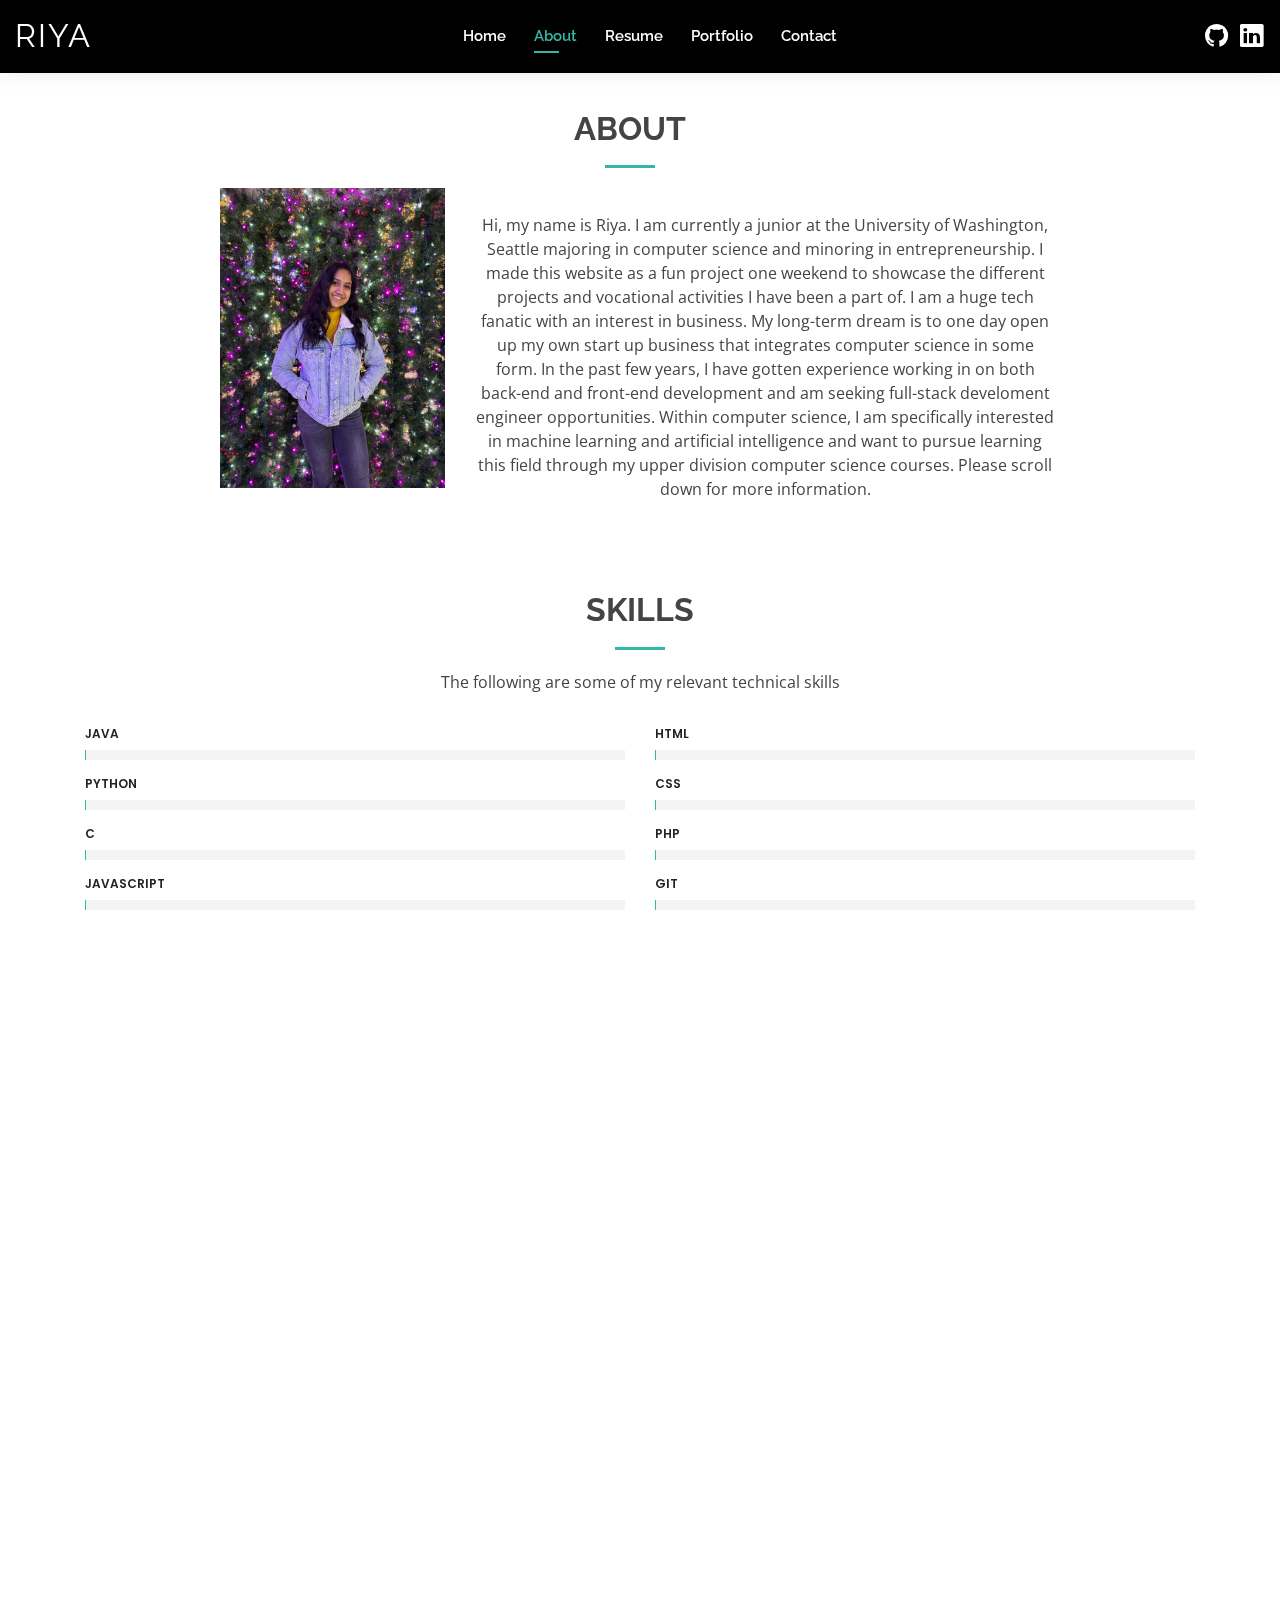
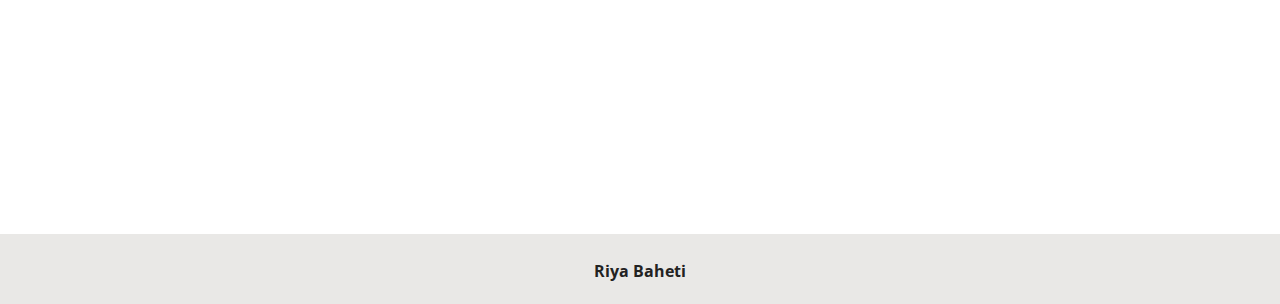
==== commit 1feec29d: "Removed hyperlink" ====
--- a/about.html
+++ b/about.html
@@ -84,7 +84,7 @@
             computer science, I am specifically interested in machine learning and artificial intelligence
             and want to pursue learning this field through my upper division computer science courses. Please scroll
             down for more information.</p>
-          You can view my resume <a id="resumePDF" href="assets/Resume_Riya Baheti.pdf" target="_blank">here.</a>
+          <!-- You can view my resume <a id="resumePDF" href="assets/Resume_Riya_Baheti.pdf" target="_blank">here.</a> -->
 
         </div>
       </div>
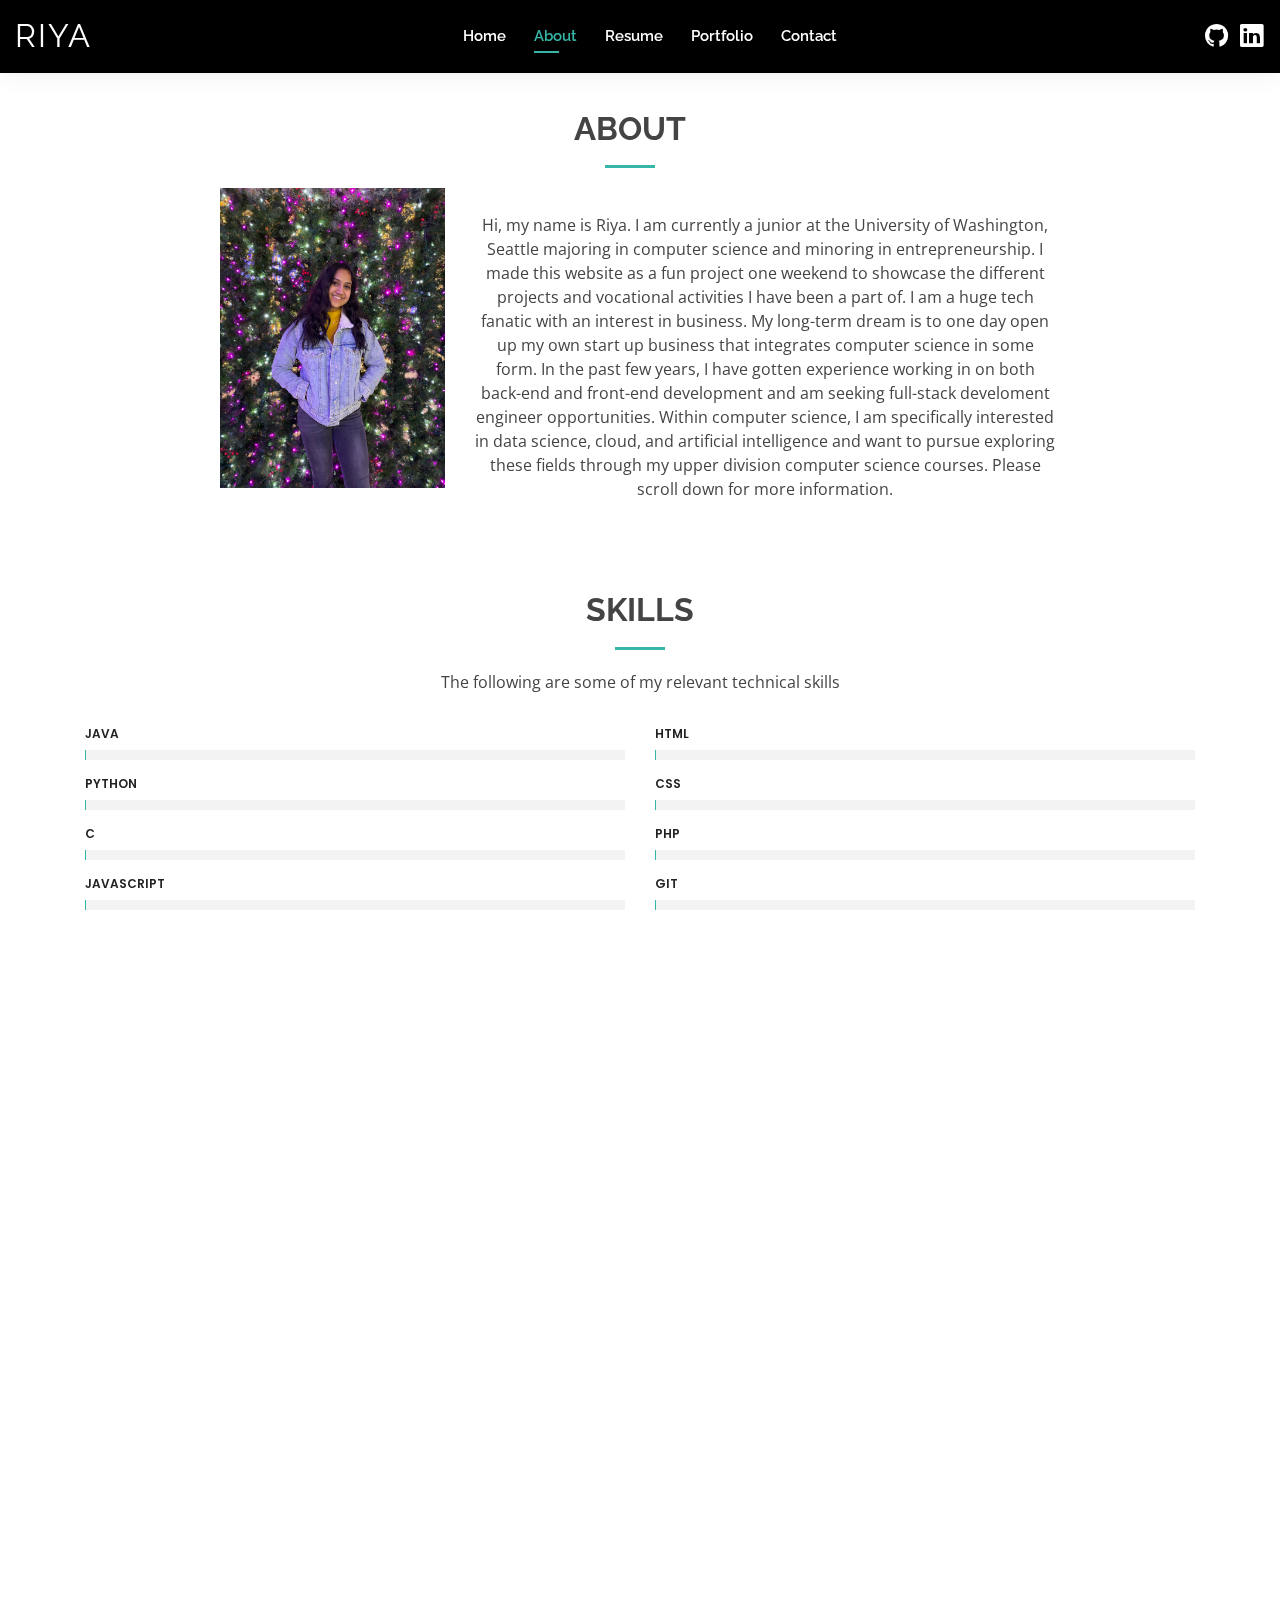
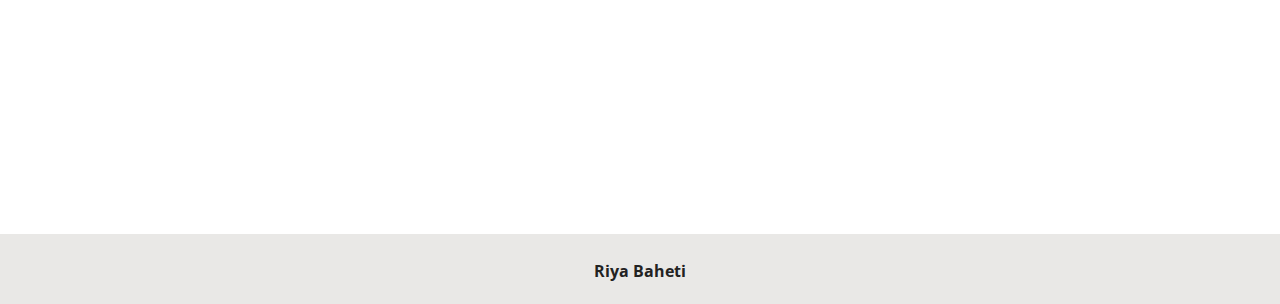
==== commit b49da531: "Updated with 2021 information" ====
--- a/about.html
+++ b/about.html
@@ -81,8 +81,8 @@
             long-term dream is to one day open up my own start up business that integrates computer science
             in some form. In the past few years, I have gotten experience working in on both back-end and
             front-end development and am seeking full-stack develoment engineer opportunities. Within
-            computer science, I am specifically interested in machine learning and artificial intelligence
-            and want to pursue learning this field through my upper division computer science courses. Please scroll
+            computer science, I am specifically interested in data science, cloud, and artificial intelligence
+            and want to pursue exploring these fields through my upper division computer science courses. Please scroll
             down for more information.</p>
           <!-- You can view my resume <a id="resumePDF" href="assets/Resume_Riya_Baheti.pdf" target="_blank">here.</a> -->
 
@@ -166,7 +166,7 @@
             <div class="progress">
               <span class="skill">Git<i class="val"></i></span>
               <div class="progress-bar-wrap">
-                <div class="progress-bar" role="progressbar" aria-valuenow="85" aria-valuemin="0" aria-valuemax="100">
+                <div class="progress-bar" role="progressbar" aria-valuenow="90" aria-valuemin="0" aria-valuemax="100">
                 </div>
               </div>
             </div>
@@ -189,7 +189,7 @@
         <div class="row counters">
 
           <div class="col-lg-3 col-6 text-center">
-            <span data-toggle="counter-up">4</span>
+            <span data-toggle="counter-up">6</span>
             <p>Internships</p>
           </div>
 
@@ -204,7 +204,7 @@
           </div>
 
           <div class="col-lg-3 col-6 text-center">
-            <span data-toggle="counter-up">3.65</span>
+            <span data-toggle="counter-up">3.7</span>
             <p>GPA</p>
           </div>
 
@@ -309,11 +309,11 @@
 
             <!-- CSE 154 -->
             <div class="col-md-3 text-center">
-              <a style="text-decoration:none" href="https://courses.cs.washington.edu/courses/cse154/" target="_blank">
+              <a style="text-decoration:none" href="https://courses.cs.washington.edu/courses/cse451/" target="_blank">
                 <div class="icon">
                   <i class="fa fa-mouse-pointer"></i>
                 </div>
-                <h3>CSE 154: Web Programming</h3>
+                <h3>CSE 451: Operating Systems</h3>
                 <!-- <p>Description of 311 class and what I was taught and the kind of projects I did.</p> -->
               </a>
             </div>
